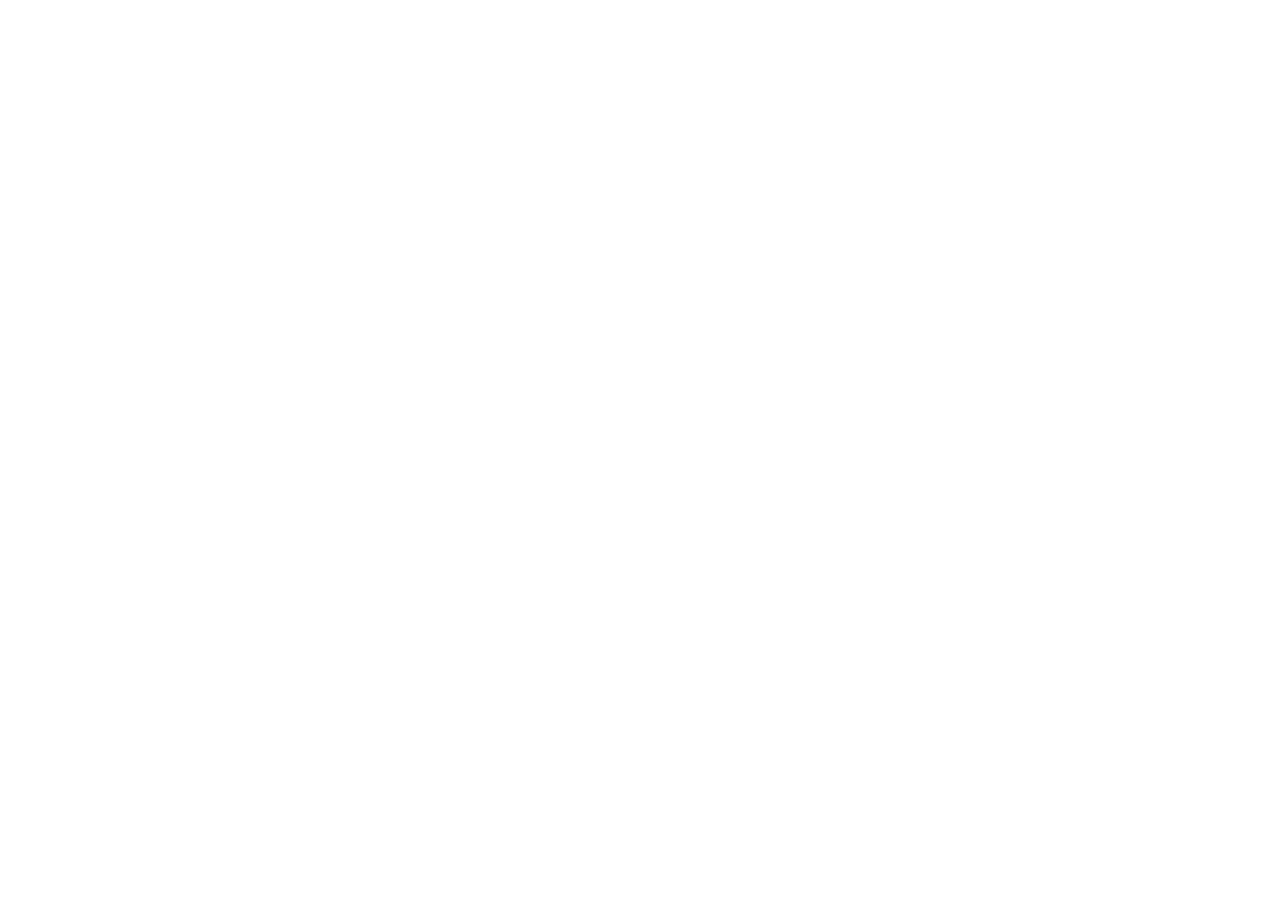
==== Front/templates/index.html @ 08d3385a "Serveur" ====
<!DOCTYPE html>
<html lang="en">
<head>
    <meta charset="UTF-8">
    <meta name="viewport" content="width=device-width, initial-scale=1.0">
    <title>Document</title>
</head>
<body>
    
</body>
</html>
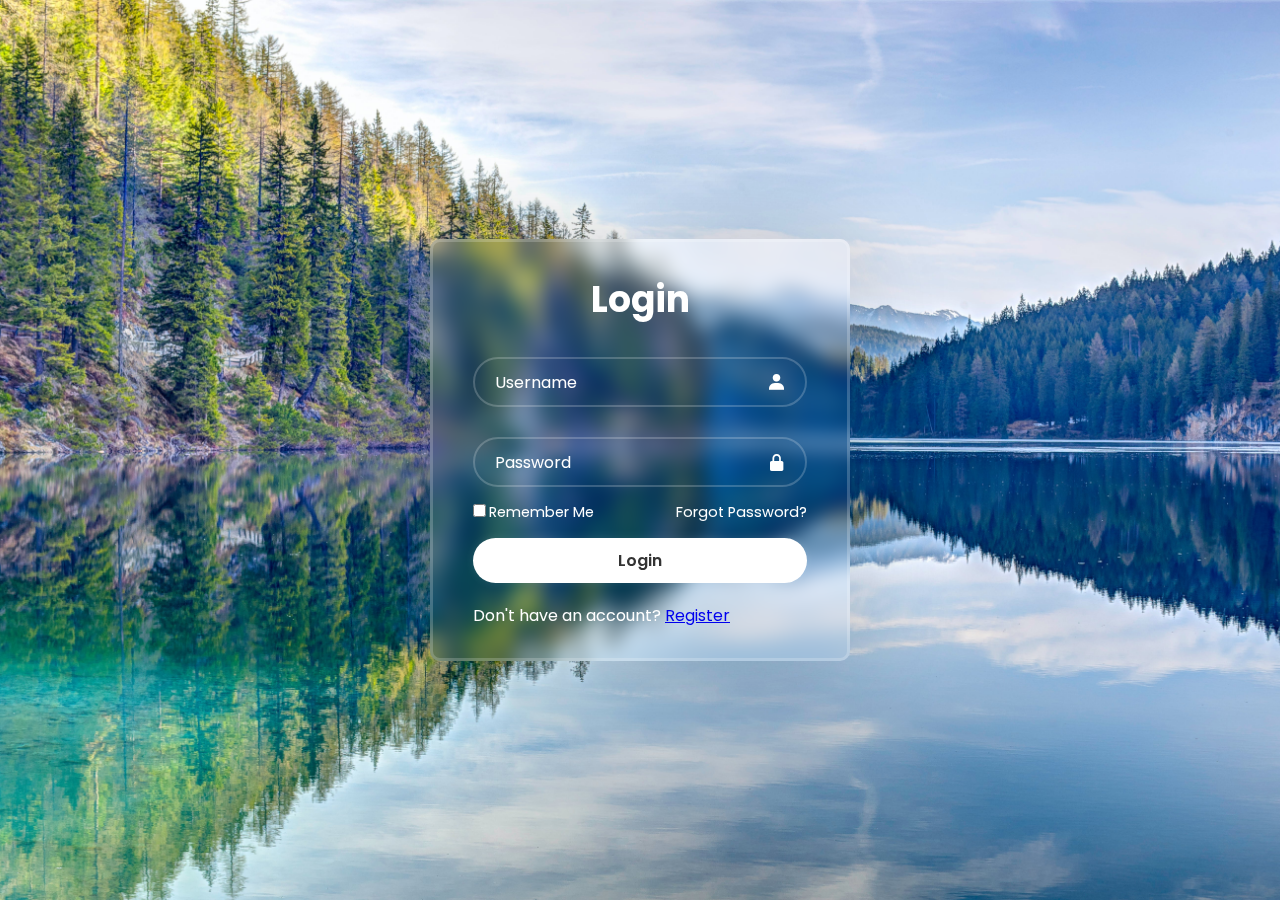
==== commit e5480f77: "add login and register system on page" ====
--- a/Front/templates/index.html
+++ b/Front/templates/index.html
@@ -4,8 +4,34 @@
     <meta charset="UTF-8">
     <meta name="viewport" content="width=device-width, initial-scale=1.0">
     <title>Document</title>
+    <link href='https://unpkg.com/boxicons@2.1.4/css/boxicons.min.css' rel='stylesheet'>
+    <link rel="stylesheet" href="style.css">
 </head>
 <body>
+
+    <div class="wrapper">
+        <form action="">
+            <h1>Login</h1>
+            <div class="input-box">
+                <input type="text" placeholder="Username"
+                required>
+                <i class='bx bxs-user'></i>
+            </div>
+            <div class="input-box">
+                <input type="password" placeholder="Password"
+                required>
+                <i class='bx bxs-lock-alt' ></i>
+            </div>
+            <div class="remember-forgot">
+                <label><input type="checkbox">Remember Me</label>
+                <a href="#">Forgot Password?</a>
+            </div>
+            <button type="submit" class="btn">Login</button>
+
+            <div class="register-link"></div>
+            <p>Don't have an account? <a href="#">Register</a></p>
+        </form>
+    </div>
     
 </body>
 </html>--- a/Front/templates/style.css
+++ b/Front/templates/style.css
@@ -0,0 +1,117 @@
+@import url("https://fonts.googleapis.com/css2?family=Poppins:wght@300;400;500;600;700;800;900&display=swap");
+
+* {
+    margin: 0;
+    padding: 0;
+    box-sizing: border-box;
+    font-family: "Poppins", sans-serif;
+}
+
+body {
+    display: flex;
+    justify-content: center;
+    align-items: center;
+    min-height: 100vh;
+    background: url(back.jpg) no-repeat;
+    background-size: cover;
+    background-position: center;
+}
+
+.wrapper {
+    width: 420px;
+    background: transparent;
+    border: solid rgba(255, 255, 255, .2);
+    backdrop-filter: blur(10px);
+    box-shadow: 0 0 100px rgba(15, 15, 15, 0.2);
+    color: #ffff;
+    border-radius: 10px;
+    padding: 30px 40px;
+}
+
+.wrapper h1 {
+    font-size: 36px;
+    text-align: center;
+}
+
+.wrapper .input-box {
+    position: relative;
+    width: 100%;
+    height: 50px;
+    margin: 30px 0;
+}
+
+.input-box input {
+    width: 100%;
+    height: 100%;
+    background: transparent;
+    border: none;
+    outline: none;
+    border: 2px solid rgba(255, 255, 255, .2);
+    border-radius: 40px;
+    font-size: 16px;
+    color: #FFFF;
+    padding: 20px 45px 20px 20px;
+}
+
+.input-box input::placeholder {
+    color: #ffff;
+}
+
+.input-box i {
+    position: absolute;
+    right: 20px;
+    top: 50%;
+    transform: translateY(-50%);
+    font-size: 20px;
+}
+
+.wrapper .remember-forgot {
+    display: flex;
+    justify-content: space-between;
+    font-size: 14.5px;
+    margin: -15px 0 15px;
+}
+
+.remember-forgot label input {
+    accent-color: #ffff;
+    margin-right: 3px;
+}
+
+.remember-forgot a {
+    color: #ffff;
+    text-decoration: none;
+}
+
+.remember-forgot a:hover {
+    text-decoration: underline;
+}
+
+.wrapper .btn {
+    width: 100%;
+    height: 45px;
+    background: #ffff;
+    border: none;
+    outline: none;
+    border-radius: 40px;
+    box-shadow: 0 0 10px rgba(255, 255, 255, .1);
+    cursor: pointer;
+    font-size: 16px;
+    color: #333;
+    font-weight: 600;
+}
+
+.wrapper .register-link {
+    font-size: 14.5px;
+    text-align: center;
+    margin: 20px 0 15px;
+}
+
+.register-link p a {
+    color: #FFFF;
+    text-decoration: none;
+    font-weight: 600;
+}
+
+.register-link p a:hover {
+    text-decoration: underline;
+}